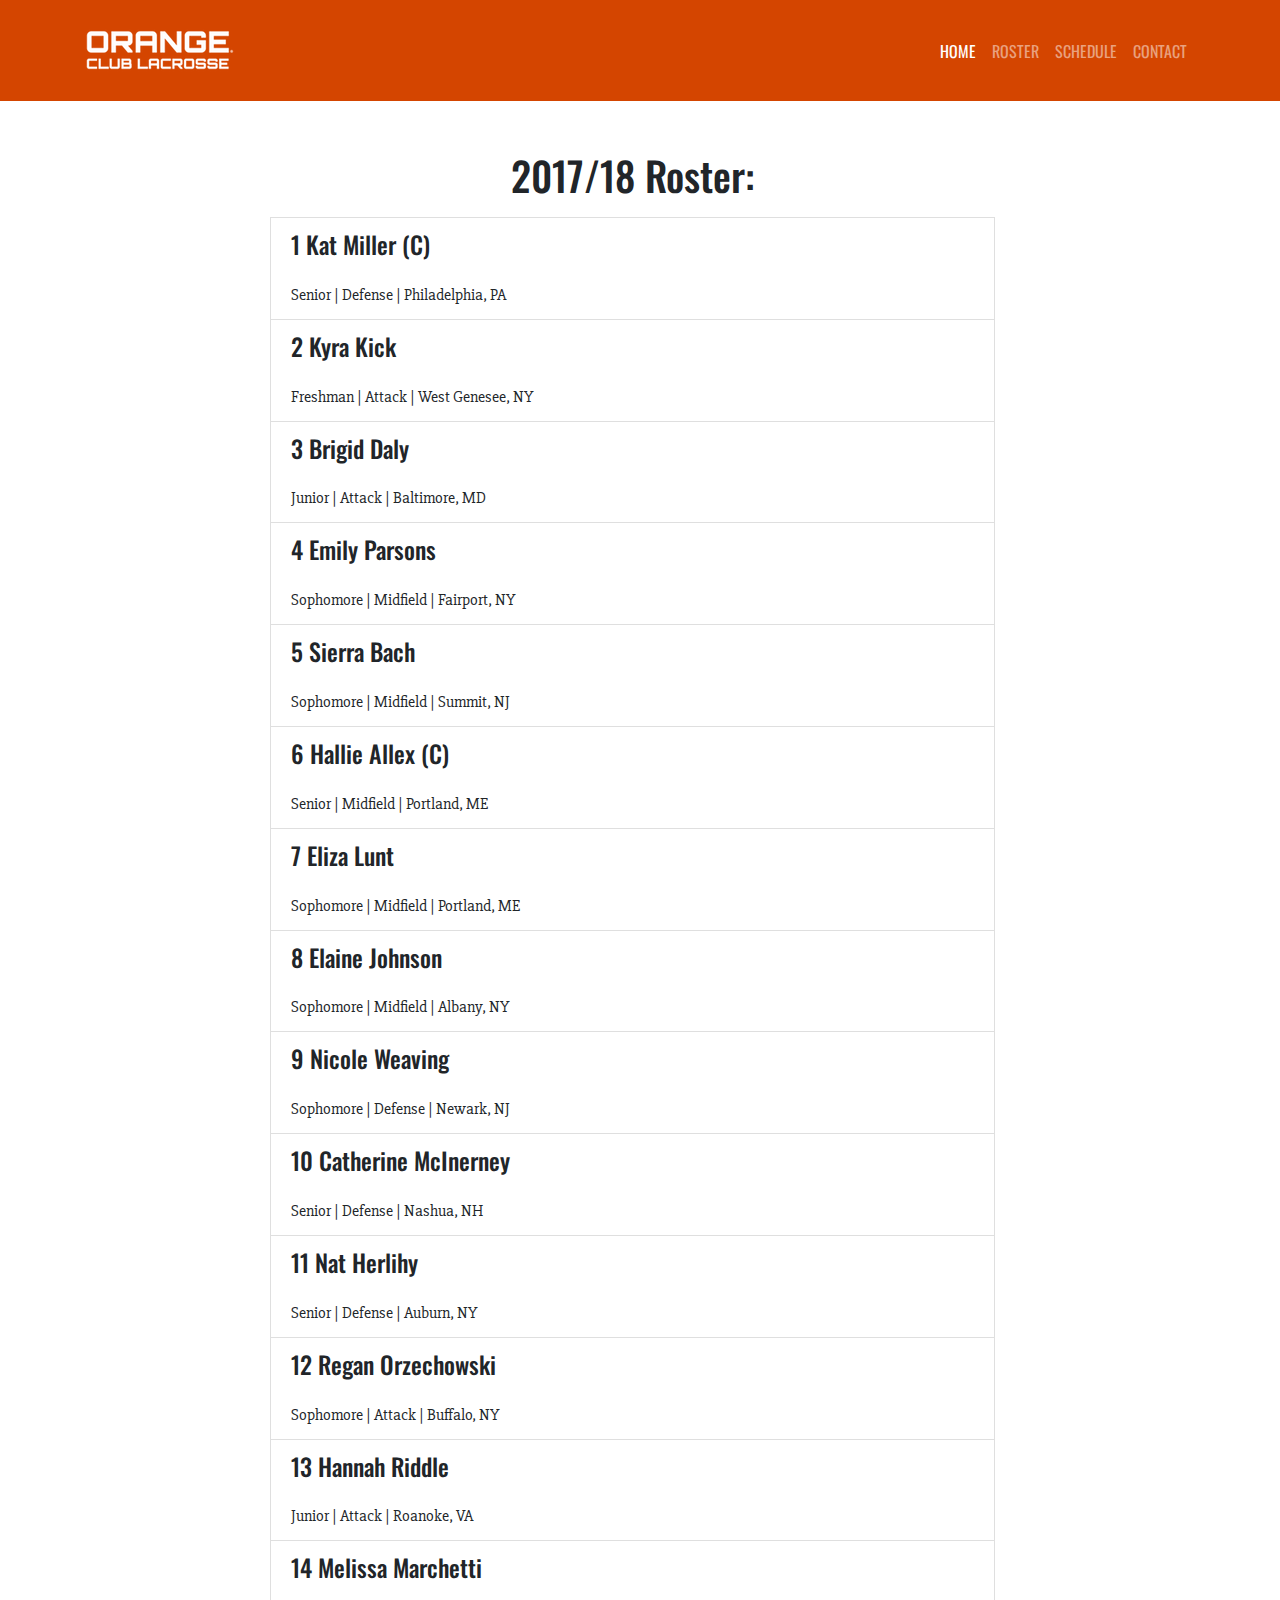
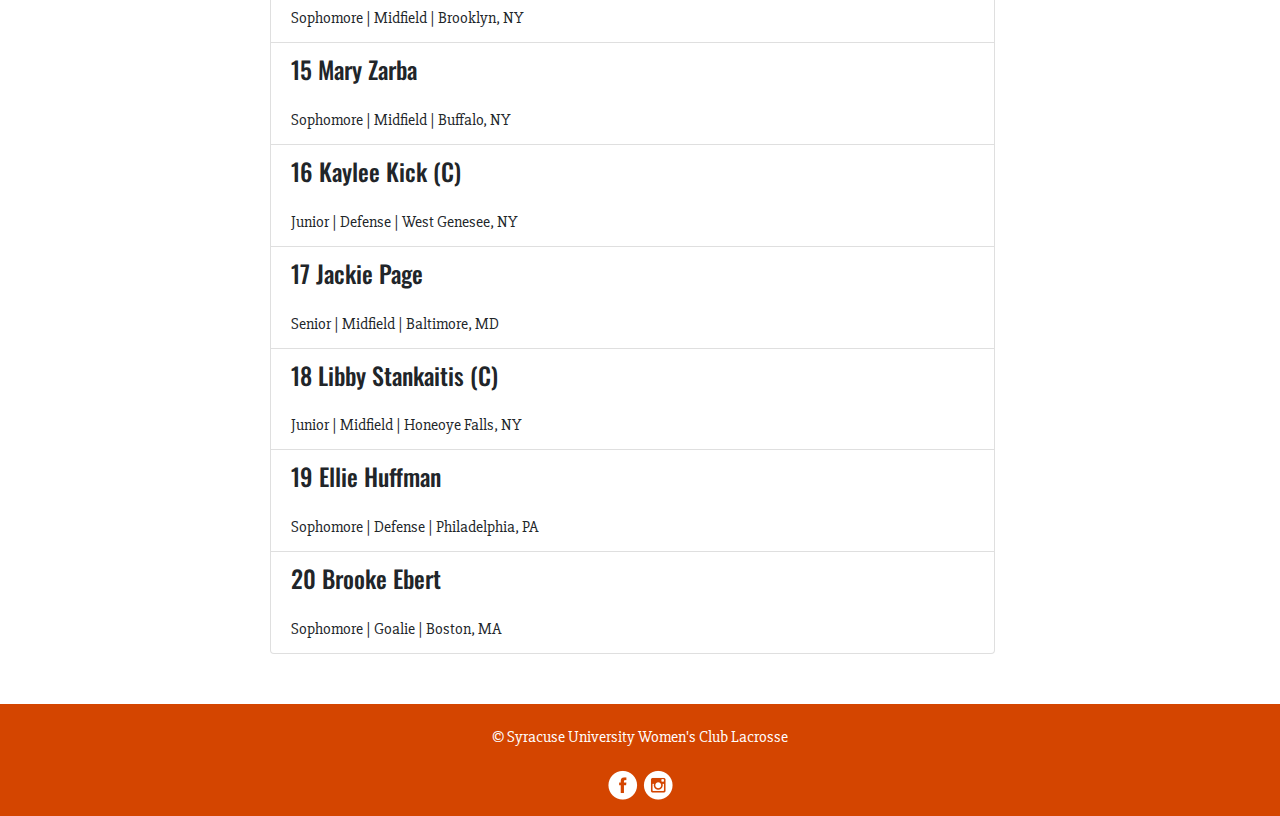
==== roster.html @ 59478695 "add" ====
<!DOCTYPE html>
<html lang="en">
<head>
    <meta charset="UTF-8">
    <meta name="viewport" content="width=device-width, initial-scale=1.0">
    <meta http-equiv="X-UA-Compatible" content="ie=edge">
    <title>Roster</title>

    <!-- Bootstrap -->
    <link rel="stylesheet" href="https://cdnjs.cloudflare.com/ajax/libs/twitter-bootstrap/4.0.0-beta/css/bootstrap.min.css" />
    
    <!-- Your stylesheet-->
    <link rel="stylesheet" href="styles.css" />

    <!-- fonts -->
    <link href="https://fonts.googleapis.com/css?family=Oswald:300,400,700" rel="stylesheet">
    <link href="https://fonts.googleapis.com/css?family=Slabo+27px" rel="stylesheet">
</head>
<body>



        <nav class="navbar navbar-dark navbar-expand-lg">
                <div class="container">
                    <a class="navbar-brand" href="#"><img src="images/laxlogo.png"></a>
                        <div class="justify-content-between">
                            <button class="navbar-toggler" type="button" data-toggle="collapse" data-target="#navbarTogglerDemo02" aria-controls="navbarTogglerDemo02" aria-expanded="false" aria-label="Toggle navigation">
                                <span class="navbar-toggler-icon"></span>
                            </button>
                            <div class="collapse navbar-collapse" id="navbarTogglerDemo02">
                              <ul class="navbar-nav mr-auto mt-2 mt-lg-0">
                                <li class="nav-item active">
                                  <a class="nav-link" href="index.html">HOME <span class="sr-only">(current)</span></a>
                                </li>
                                <li class="nav-item">
                                  <a class="nav-link" href="roster.html">ROSTER</a>
                                </li>
                                <li class="nav-item">
                                  <a class="nav-link" href="schedule.html">SCHEDULE</a>
                                </li>
                                <li class="nav-item">
                                    <a class="nav-link" href="contact.html">CONTACT</a>
                                </li>
                              </ul>
                            </div>
                        </div>
                </div>
            </nav>

<div class="container">

            <ul class="list-group text-left col-sm-12 col-md-8 col-lg-8 roster">
                    <h1>2017/18 Roster:</h1>
                    <li class="list-group-item"><h4>1 Kat Miller (C)</h4><br>Senior | Defense | Philadelphia, PA</li>
                    <li class="list-group-item"><h4>2 Kyra Kick</h4><br>Freshman | Attack | West Genesee, NY</li>
                    <li class="list-group-item"><h4>3 Brigid Daly</h4><br>Junior | Attack | Baltimore, MD</li>
                    <li class="list-group-item"><h4>4 Emily Parsons</h4><br>Sophomore | Midfield | Fairport, NY</li>
                    <li class="list-group-item"><h4>5 Sierra Bach</h4><br>Sophomore | Midfield | Summit, NJ</li>
                    <li class="list-group-item"><h4>6 Hallie Allex (C)</h4><br>Senior | Midfield | Portland, ME</li>
                    <li class="list-group-item"><h4>7 Eliza Lunt</h4><br>Sophomore | Midfield | Portland, ME</li>
                    <li class="list-group-item"><h4>8 Elaine Johnson</h4><br>Sophomore | Midfield | Albany, NY</li>
                    <li class="list-group-item"><h4>9 Nicole Weaving</h4><br>Sophomore | Defense | Newark, NJ</li>
                    <li class="list-group-item"><h4>10 Catherine McInerney</h4><br>Senior | Defense | Nashua, NH</li>
                    <li class="list-group-item"><h4>11 Nat Herlihy</h4><br>Senior | Defense | Auburn, NY</li>
                    <li class="list-group-item"><h4>12 Regan Orzechowski</h4><br>Sophomore | Attack | Buffalo, NY</li>
                    <li class="list-group-item"><h4>13 Hannah Riddle</h4><br>Junior | Attack | Roanoke, VA</li>
                    <li class="list-group-item"><h4>14 Melissa Marchetti</h4><br>Sophomore | Midfield | Brooklyn, NY</li>
                    <li class="list-group-item"><h4>15 Mary Zarba</h4><br>Sophomore | Midfield | Buffalo, NY</li>
                    <li class="list-group-item"><h4>16 Kaylee Kick (C)</h4><br>Junior | Defense | West Genesee, NY</li>
                    <li class="list-group-item"><h4>17 Jackie Page</h4><br>Senior | Midfield | Baltimore, MD</li>
                    <li class="list-group-item"><h4>18 Libby Stankaitis (C)</h4><br>Junior | Midfield | Honeoye Falls, NY</li>
                    <li class="list-group-item"><h4>19 Ellie Huffman</h4><br>Sophomore | Defense | Philadelphia, PA</li>
                    <li class="list-group-item"><h4>20 Brooke Ebert</h4><br>Sophomore | Goalie | Boston, MA</li>
            </ul>



</div>







    <footer>
       <p>
           © Syracuse University Women's Club Lacrosse
       </p>
       <a href="https://www.facebook.com/SUWClubLacrosse/"> <img src="images/facebook.png" alt="Facebook" /> </a>
       <a href="https://www.instagram.com/su_wclublax/"><img src="images/instagram.png" alt="Instagram" /> </a>
    </footer>           

    
</body>
</html>
---- styles.css ----
body{
    background-color: #ffffff;
    font-family: 'Slabo 27px', serif;
}


.navbar{
    background-color: #D44500;
    font-family: 'Oswald', sans-serif;
}

footer{
    background-color: #D44500;
    color: white;
    text-align: center;
    padding-bottom: 15px;
    padding-top: 1px;
}


h1{
    text-align: center;
    font-family: 'Oswald', sans-serif;
    padding-top: 50px;
    padding-bottom: 10px;
}

@media screen and (max-width:480px) {
    .about h1{
        font-size: 30px;
    }
}


h4{
    font-family: 'Oswald', sans-serif;
}

p{
    margin: 20px;
}

button{
    background-color:  #D44500;
    color: white;
}

.about button{
    margin-bottom: 50px;
    font-family: 'Oswald', sans-serif;
    transition: background-color 1s linear ;
}

@keyframes buttonJump {
    0% {transform: translateY(0px);}
    50% {transform: translateY(10px);}
    100% {transform: translateY(0px);}
}

.about button:hover {animation:buttonJump 1s linear 0s infinite;}

.about button:hover{
    background-color: darkblue;
}

.about-info{
    margin-left: auto;
    margin-right: auto;
    margin-top: 50px;
    margin-bottom: 50px;
    color: #555555;
}




.list-group-item h4{
    padding: 0px;
    margin:0px;
}

.list-group-item{
    background-color: #ffffff; 
    transition: background-color 1s linear ;   
}

.list-group-item:hover{
    background-color: #dddddd;
}




.list-group{
    margin-bottom: 50px;
    margin-left: auto;
    margin-right: auto;
}



form{
    margin-top: 50px;
    margin-bottom: 50px;
    margin-left: auto;
    margin-right: auto;
}

@media screen and (max-width:480px) {
    .form-actions{
        text-align: center;
    }
}

.contact-thing{
    margin-left: auto;
    margin-right: auto;
}

.form-actions button{
    font-family: 'Oswald', sans-serif;
    transition: background-color 1s ease-in-out;
}

.form-actions button:hover{
    background-color: darkblue;
}


.alert{
    transition: border-color .5s ease-in-out;
}

.alert:hover{
    border-color: red;

}
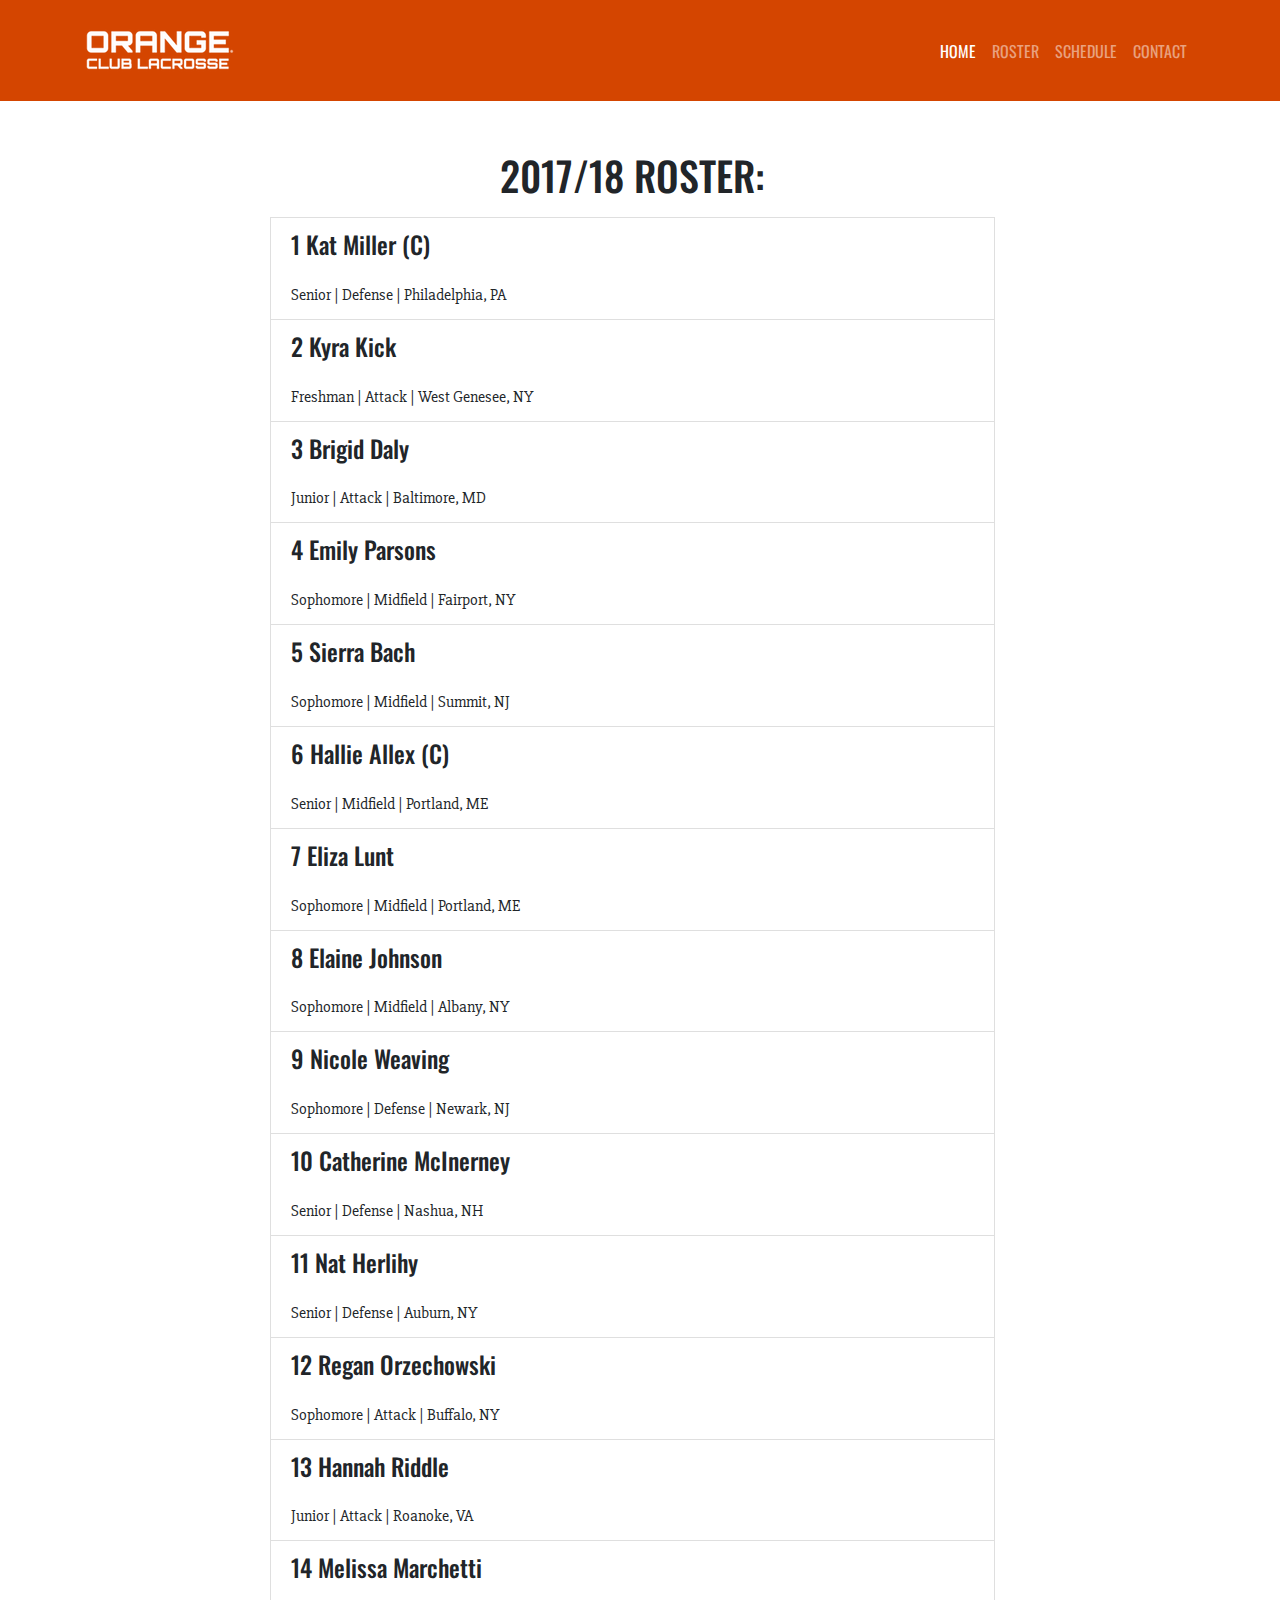
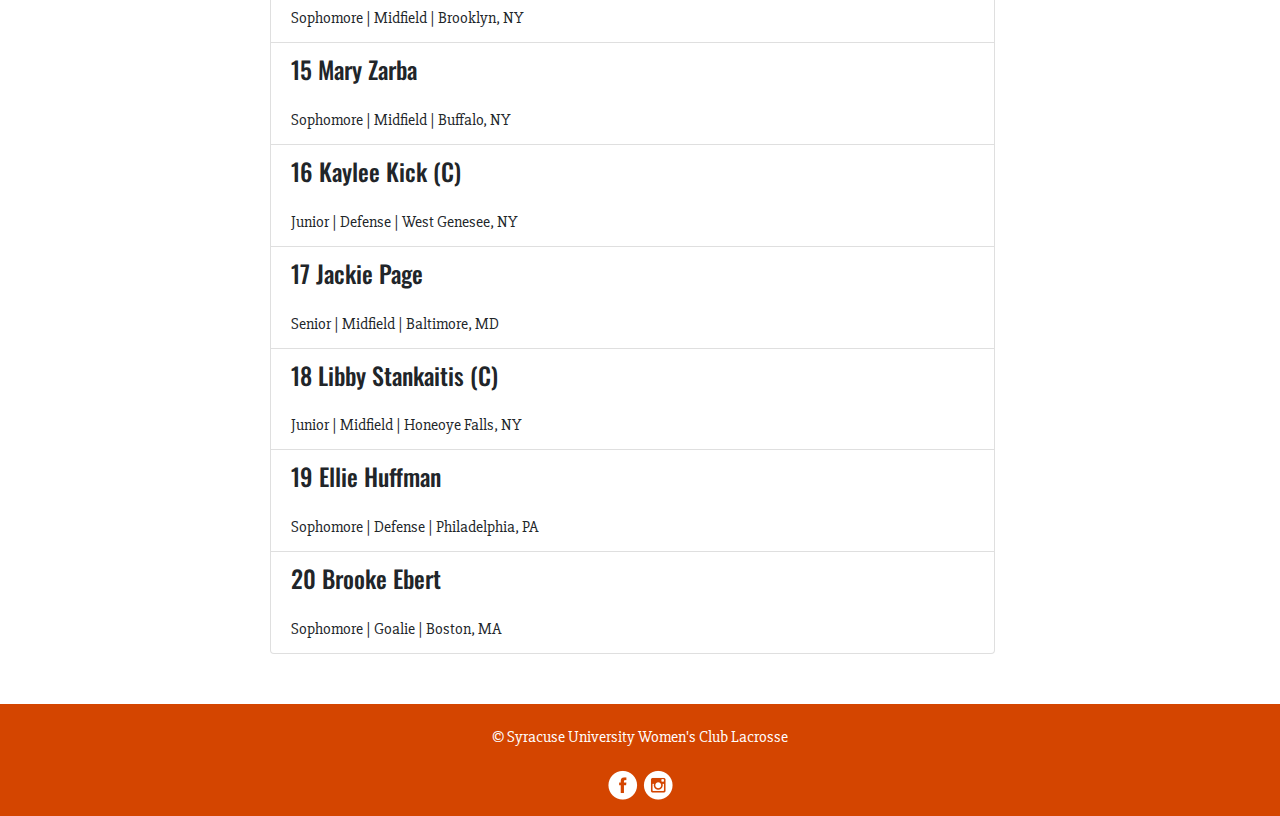
==== commit 5dd83130: "done" ====
--- a/roster.html
+++ b/roster.html
@@ -50,7 +50,7 @@
 <div class="container">
 
             <ul class="list-group text-left col-sm-12 col-md-8 col-lg-8 roster">
-                    <h1>2017/18 Roster:</h1>
+                    <h1>2017/18 ROSTER:</h1>
                     <li class="list-group-item"><h4>1 Kat Miller (C)</h4><br>Senior | Defense | Philadelphia, PA</li>
                     <li class="list-group-item"><h4>2 Kyra Kick</h4><br>Freshman | Attack | West Genesee, NY</li>
                     <li class="list-group-item"><h4>3 Brigid Daly</h4><br>Junior | Attack | Baltimore, MD</li>
